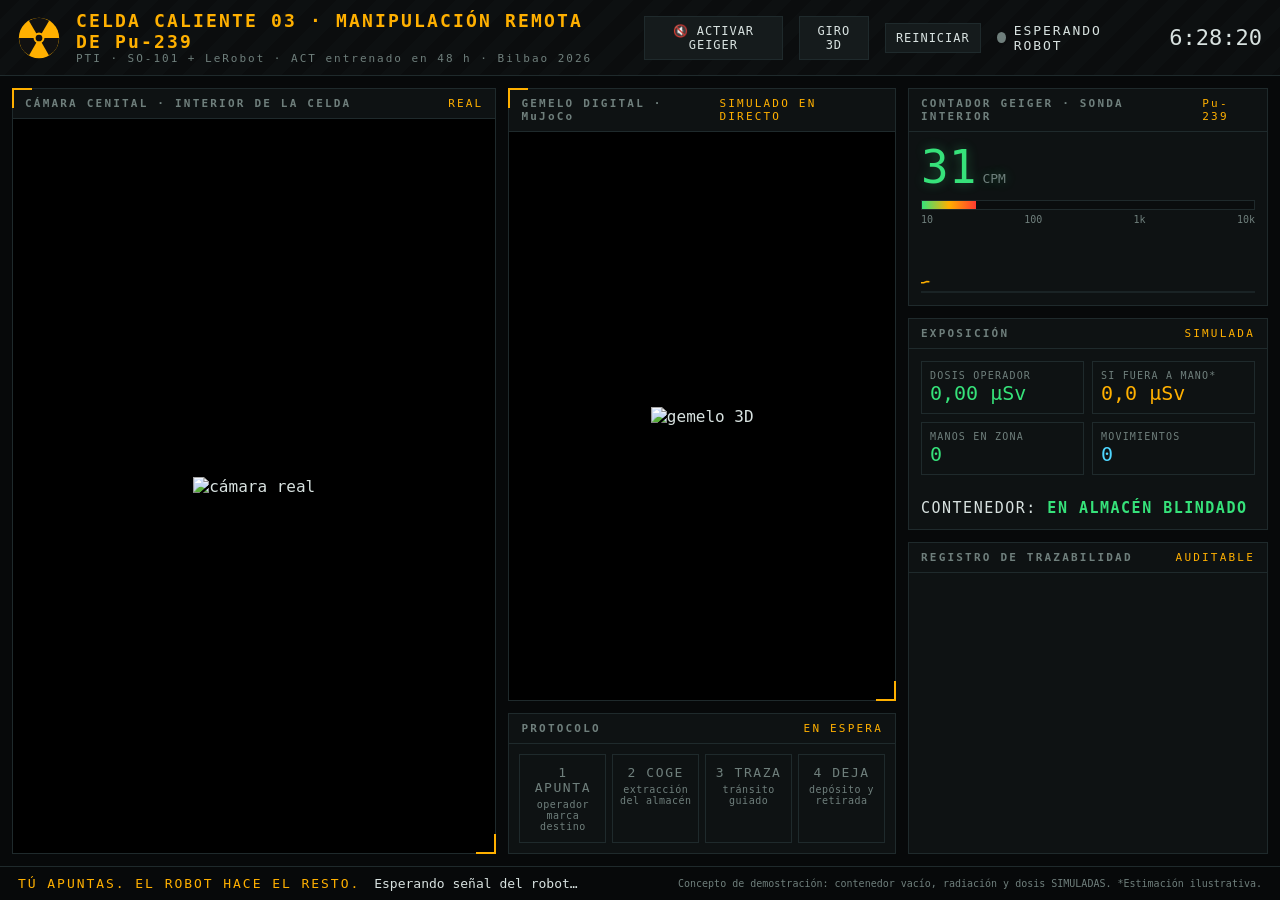
==== herramientas/gemelo_web.html @ f84c984c "Web en directo 'Celda caliente Pu-239': camara real, gemelo 3D, Geiger con sonido, dosis y trazabili" ====
<!doctype html>
<html lang="es">
<head>
<meta charset="utf-8">
<meta name="viewport" content="width=device-width, initial-scale=1">
<title>Celda Caliente PTI</title>
<style>
:root{
  --bg:#07090a; --panel:#0e1213; --line:#1f2a2c; --text:#d8e2e0; --dim:#6f7f7c;
  --amber:#ffb000; --amber-d:#4a3500; --red:#ff3b30; --green:#36e27a; --cyan:#4fd6ff;
  --mono: ui-monospace, "Cascadia Mono", Consolas, "SFMono-Regular", Menlo, monospace;
}
*{box-sizing:border-box}
html,body{margin:0;height:100%;background:var(--bg);color:var(--text);font-family:var(--mono)}
body{display:grid;grid-template-rows:auto 1fr auto;min-height:100vh}
/* cabecera */
header{display:flex;align-items:center;gap:16px;padding:10px 18px;border-bottom:1px solid var(--line);
  background:repeating-linear-gradient(135deg,#0b0d0e 0 14px,#0d1011 14px 28px)}
.trefoil{width:42px;height:42px;flex:none}
.trefoil .bg{fill:var(--amber)} .trefoil .fg{fill:#111}
.alerta .trefoil{animation:pulso 1s infinite}
@keyframes pulso{50%{filter:drop-shadow(0 0 10px var(--amber));transform:scale(1.06)}}
.tit h1{margin:0;font-size:18px;letter-spacing:.12em;color:var(--amber)}
.tit div{font-size:11px;color:var(--dim);letter-spacing:.18em}
.sp{flex:1}
.vivo{display:flex;align-items:center;gap:8px;font-size:13px;letter-spacing:.15em}
.punto{width:11px;height:11px;border-radius:50%;background:var(--dim)}
.on .punto{background:var(--red);animation:parp 1s steps(2) infinite}
@keyframes parp{50%{opacity:.2}}
.reloj{font-size:22px;color:var(--text);min-width:110px;text-align:right}
button{font:inherit;font-size:12px;color:var(--text);background:#151b1c;border:1px solid var(--line);
  padding:7px 10px;cursor:pointer;letter-spacing:.08em}
button:hover{border-color:var(--amber);color:var(--amber)}
/* cuerpo */
main{display:grid;grid-template-columns:1.25fr 1fr 360px;gap:12px;padding:12px;min-height:0}
.panel{background:var(--panel);border:1px solid var(--line);position:relative;display:flex;flex-direction:column;min-height:0}
.panel h2{margin:0;padding:8px 12px;font-size:11px;letter-spacing:.2em;color:var(--dim);border-bottom:1px solid var(--line);
  display:flex;justify-content:space-between}
.panel h2 b{color:var(--amber);font-weight:normal}
.video{flex:1;display:flex;align-items:center;justify-content:center;background:#000;min-height:0;overflow:hidden}
.video img{max-width:100%;max-height:100%;display:block}
.esq::before,.esq::after{content:"";position:absolute;width:18px;height:18px;border:2px solid var(--amber);pointer-events:none}
.esq::before{top:-1px;left:-1px;border-right:none;border-bottom:none}
.esq::after{bottom:-1px;right:-1px;border-left:none;border-top:none}
.col{display:flex;flex-direction:column;gap:12px;min-height:0}
/* fases */
.fases{display:grid;grid-template-columns:repeat(4,1fr);gap:6px;padding:10px}
.fase{border:1px solid var(--line);padding:10px 6px;text-align:center;font-size:13px;letter-spacing:.12em;color:var(--dim);transition:.2s}
.fase small{display:block;font-size:10px;margin-top:4px;letter-spacing:.05em}
.fase.act{background:var(--red);border-color:var(--red);color:#fff;box-shadow:0 0 18px #ff3b3088}
/* geiger */
.geiger{padding:12px}
.cpm{font-size:46px;line-height:1;color:var(--green);text-shadow:0 0 12px #36e27a55}
.cpm.alto{color:var(--amber);text-shadow:0 0 14px #ffb00088}
.cpm small{font-size:13px;color:var(--dim);margin-left:6px}
.barra{height:10px;background:#0a0d0e;border:1px solid var(--line);margin:10px 0 4px;position:relative}
.barra i{position:absolute;inset:0 auto 0 0;background:linear-gradient(90deg,var(--green),var(--amber),var(--red));transition:width .3s}
.escala{display:flex;justify-content:space-between;font-size:10px;color:var(--dim)}
canvas{width:100%;height:60px;display:block;margin-top:8px}
/* datos */
.datos{display:grid;grid-template-columns:1fr 1fr;gap:8px;padding:12px}
.dato{border:1px solid var(--line);padding:8px}
.dato span{display:block;font-size:10px;color:var(--dim);letter-spacing:.12em}
.dato b{font-size:20px;font-weight:normal}
.verde{color:var(--green)} .ambar{color:var(--amber)} .rojo{color:var(--red)} .cian{color:var(--cyan)}
.estado-cont{padding:12px;font-size:15px;letter-spacing:.1em}
.registro{flex:1;overflow:auto;padding:8px 12px;font-size:12px;line-height:1.7;min-height:80px}
.registro div{border-bottom:1px dashed #1a2224;color:#b9c6c3}
/* pie */
footer{display:flex;align-items:center;gap:14px;padding:9px 18px;border-top:1px solid var(--line);font-size:13px;overflow:hidden}
footer .lema{color:var(--amber);letter-spacing:.15em;white-space:nowrap}
footer .narr{color:var(--text);white-space:nowrap;overflow:hidden;text-overflow:ellipsis}
footer .aviso{color:var(--dim);font-size:10px;white-space:nowrap}
@media (max-width:1100px){main{grid-template-columns:1fr}}
</style>
</head>
<body>
<header id="cab">
  <svg class="trefoil" viewBox="-50 -50 100 100" aria-hidden="true">
    <circle class="bg" r="48"/>
    <g class="fg">
      <circle r="8"/>
      <path d="M0 0 L41 -24 A47 47 0 0 1 41 24 Z" transform="rotate(-90) translate(0,0)"/>
      <path d="M0 0 L41 -24 A47 47 0 0 1 41 24 Z" transform="rotate(30)"/>
      <path d="M0 0 L41 -24 A47 47 0 0 1 41 24 Z" transform="rotate(150)"/>
      <circle r="13" fill="var(--amber)"/>
      <circle r="8"/>
    </g>
  </svg>
  <div class="tit">
    <h1>CELDA CALIENTE 03 · MANIPULACIÓN REMOTA DE Pu-239</h1>
    <div>PTI · SO-101 + LeRobot · ACT entrenado en 48 h · Bilbao 2026</div>
  </div>
  <div class="sp"></div>
  <button id="sonido">🔇 ACTIVAR GEIGER</button>
  <button onclick="fetch('/tecla?k=giro')">GIRO 3D</button>
  <button onclick="fetch('/tecla?k=reiniciar')">REINICIAR</button>
  <div class="vivo" id="vivo"><div class="punto"></div><span id="vivotxt">ESPERANDO ROBOT</span></div>
  <div class="reloj" id="reloj">--:--:--</div>
</header>

<main>
  <section class="panel esq">
    <h2><span>CÁMARA CENITAL · INTERIOR DE LA CELDA</span><b>REAL</b></h2>
    <div class="video"><img src="/stream?v=camara" alt="cámara real"></div>
  </section>

  <div class="col">
    <section class="panel esq" style="flex:1">
      <h2><span>GEMELO DIGITAL · MuJoCo</span><b>SIMULADO EN DIRECTO</b></h2>
      <div class="video"><img src="/stream?v=3d" alt="gemelo 3D"></div>
    </section>
    <section class="panel">
      <h2><span>PROTOCOLO</span><b id="fasetxt">—</b></h2>
      <div class="fases">
        <div class="fase" id="f0">1 APUNTA<small>operador marca destino</small></div>
        <div class="fase" id="f1">2 COGE<small>extracción del almacén</small></div>
        <div class="fase" id="f2">3 TRAZA<small>tránsito guiado</small></div>
        <div class="fase" id="f3">4 DEJA<small>depósito y retirada</small></div>
      </div>
    </section>
  </div>

  <div class="col">
    <section class="panel">
      <h2><span>CONTADOR GEIGER · SONDA INTERIOR</span><b>Pu-239</b></h2>
      <div class="geiger">
        <div class="cpm" id="cpm">0<small>CPM</small></div>
        <div class="barra"><i id="barra" style="width:0%"></i></div>
        <div class="escala"><span>10</span><span>100</span><span>1k</span><span>10k</span></div>
        <canvas id="hist" width="320" height="60"></canvas>
      </div>
    </section>
    <section class="panel">
      <h2><span>EXPOSICIÓN</span><b>SIMULADA</b></h2>
      <div class="datos">
        <div class="dato"><span>DOSIS OPERADOR</span><b class="verde" id="dosisOp">0,00 µSv</b></div>
        <div class="dato"><span>SI FUERA A MANO*</span><b class="ambar" id="dosisMano">0,0 µSv</b></div>
        <div class="dato"><span>MANOS EN ZONA</span><b class="verde">0</b></div>
        <div class="dato"><span>MOVIMIENTOS</span><b class="cian" id="movs">0</b></div>
      </div>
      <div class="estado-cont">CONTENEDOR: <b id="cont" class="verde">EN ALMACÉN BLINDADO</b></div>
    </section>
    <section class="panel" style="flex:1">
      <h2><span>REGISTRO DE TRAZABILIDAD</span><b>AUDITABLE</b></h2>
      <div class="registro" id="registro"></div>
    </section>
  </div>
</main>

<footer>
  <span class="lema">TÚ APUNTAS. EL ROBOT HACE EL RESTO.</span>
  <span class="narr" id="narr">Esperando señal del robot…</span>
  <span class="sp"></span>
  <span class="aviso">Concepto de demostración: contenedor vacío, radiación y dosis SIMULADAS. *Estimación ilustrativa.</span>
</footer>

<script>
const $ = id => document.getElementById(id);
const NARR = [
  "Operador fuera de la celda: marca el destino con el láser.",
  "Extrayendo el contenedor de Pu-239 del almacén blindado.",
  "Contenedor en tránsito: el brazo sigue el punto del láser.",
  "Contenedor depositado. Ninguna mano humana ha entrado en la celda.",
];
let est = {}, cpm = 30, objetivo = 30, dosisMano = 0, ultimo = performance.now(), hist = [];

// reloj
setInterval(() => { $("reloj").textContent = new Date().toLocaleTimeString("es-ES"); }, 500);

// estado del robot (gemelo.py -> /estado)
async function leer() {
  try { est = await (await fetch("/estado", {cache: "no-store"})).json(); } catch (e) { est = {}; }
  pintar();
}
setInterval(leer, 200);

function pintar() {
  const vivo = est.vivo;
  $("vivo").classList.toggle("on", !!vivo);
  $("vivotxt").textContent = vivo ? (est.demo ? "REPRODUCCIÓN" : "EN DIRECTO") : "ESPERANDO ROBOT";
  const f = est.fase ?? -1;
  for (let i = 0; i < 4; i++) $("f" + i).classList.toggle("act", i === f);
  $("fasetxt").textContent = f >= 0 ? ["APUNTA", "COGE", "TRAZA", "DEJA"][f] : "EN ESPERA";
  $("narr").textContent = f >= 0 ? NARR[f] : (vivo ? "Brazo en reposo. Celda sellada." : "Esperando señal del robot…");
  $("movs").textContent = est.movimientos ?? 0;
  const cont = $("cont");
  if (est.cogido) { cont.textContent = "EN TRÁNSITO · FUERA DE BLINDAJE"; cont.className = "rojo"; }
  else if ((est.movimientos ?? 0) > 0) { cont.textContent = "DEPOSITADO EN ZONA DE ANÁLISIS"; cont.className = "ambar"; }
  else { cont.textContent = "EN ALMACÉN BLINDADO"; cont.className = "verde"; }
  $("cab").classList.toggle("alerta", !!est.cogido);
  const r = $("registro");
  r.innerHTML = (est.registro || []).slice().reverse().map(s => `<div>${s.replace(/</g, "&lt;")}</div>`).join("");
  // radiación simulada: fondo ~30 CPM; contenedor fuera del blindaje ~2500; recién depositado ~600
  objetivo = est.cogido ? 2500 : ((est.movimientos ?? 0) > 0 ? 600 : (est.laser ? 45 : 30));
}

// contador Geiger: CPM con ruido de Poisson + clics de audio
let audio = null;
$("sonido").onclick = () => {
  if (!audio) { audio = new (window.AudioContext || window.webkitAudioContext)(); $("sonido").textContent = "🔊 GEIGER ACTIVO"; }
  else { audio.close(); audio = null; $("sonido").textContent = "🔇 ACTIVAR GEIGER"; }
};
function clic() {
  if (!audio) return;
  const t = audio.currentTime, o = audio.createBufferSource(), b = audio.createBuffer(1, 220, audio.sampleRate);
  const d = b.getChannelData(0); for (let i = 0; i < d.length; i++) d[i] = (Math.random() * 2 - 1) * Math.exp(-i / 18);
  const g = audio.createGain(); g.gain.value = 0.5; o.buffer = b; o.connect(g).connect(audio.destination); o.start(t);
}
function bucle(ahora) {
  const dt = (ahora - ultimo) / 1000; ultimo = ahora;
  cpm += (objetivo - cpm) * Math.min(1, dt * 1.5);
  const lambda = cpm / 60 * dt;                       // clics esperados en este fotograma
  let n = 0, L = Math.exp(-Math.min(lambda, 30)), p = 1;
  do { n++; p *= Math.random(); } while (p > L); n--;   // Poisson
  for (let i = 0; i < Math.min(n, 4); i++) setTimeout(clic, Math.random() * dt * 1000);
  if (est.cogido) dosisMano += dt * 25 / 3600 * 60;   // ilustrativo: 25 µSv/h a mano, tiempo x60 (demo)
  bucle.acum = (bucle.acum || 0) + dt;
  if (bucle.acum > 0.25) {
    bucle.acum = 0;
    const v = Math.max(0, Math.round(cpm * (0.9 + Math.random() * 0.2)));
    $("cpm").innerHTML = `${v.toLocaleString("es-ES")}<small>CPM</small>`;
    $("cpm").classList.toggle("alto", v > 300);
    $("barra").style.width = Math.min(100, Math.max(0, Math.log10(Math.max(v, 10)) - 1) / 3 * 100) + "%";
    $("dosisMano").textContent = dosisMano.toFixed(1).replace(".", ",") + " µSv";
    hist.push(v); if (hist.length > 120) hist.shift(); dibujar();
  }
  requestAnimationFrame(bucle);
}
requestAnimationFrame(bucle);

function dibujar() {
  const c = $("hist"), x = c.getContext("2d"), W = c.width, H = c.height;
  x.clearRect(0, 0, W, H);
  x.strokeStyle = "#1f2a2c"; x.beginPath(); x.moveTo(0, H - 1); x.lineTo(W, H - 1); x.stroke();
  x.strokeStyle = "#ffb000"; x.lineWidth = 1.5; x.beginPath();
  hist.forEach((v, i) => {
    const y = H - (Math.log10(Math.max(v, 10)) - 1) / 3 * (H - 4) - 2, X = i / 119 * W;
    i ? x.lineTo(X, y) : x.moveTo(X, y);
  });
  x.stroke();
}

document.onkeydown = e => {
  const k = {m: "mision", " ": "giro", r: "reiniciar"}[e.key];
  if (k) { fetch("/tecla?k=" + k); e.preventDefault(); }
};
</script>
</body>
</html>
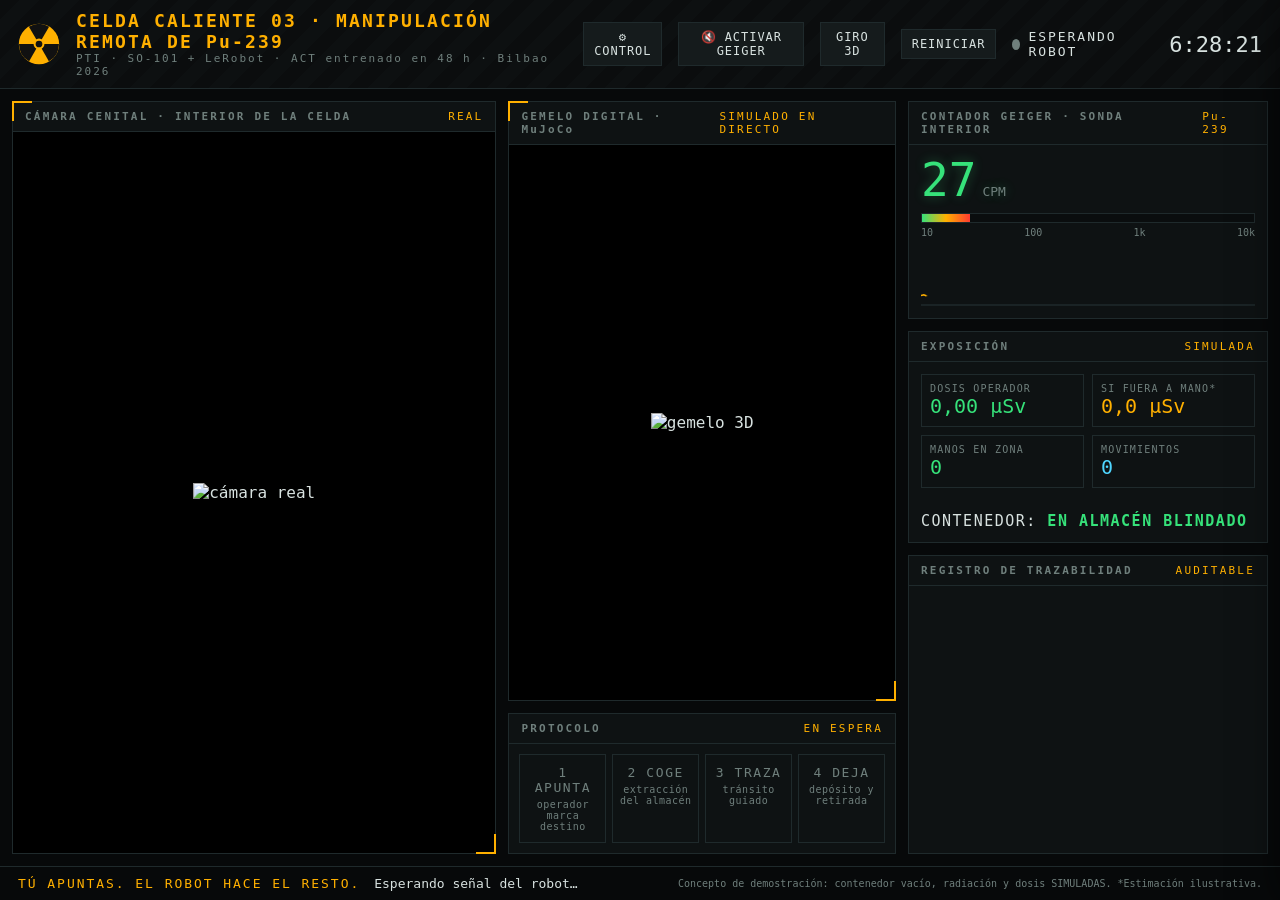
==== commit 5b853836: "Panel de control en la web: ajustar/comprobar camara, ver brazos, iniciar y parar el robot; PTI_DEMO" ====
--- a/herramientas/gemelo_web.html
+++ b/herramientas/gemelo_web.html
@@ -72,6 +72,27 @@
 footer .narr{color:var(--text);white-space:nowrap;overflow:hidden;text-overflow:ellipsis}
 footer .aviso{color:var(--dim);font-size:10px;white-space:nowrap}
 @media (max-width:1100px){main{grid-template-columns:1fr}}
+/* panel de control */
+#ctl{position:fixed;top:0;right:0;bottom:0;width:460px;max-width:100vw;background:#0b0f10;border-left:2px solid var(--amber);
+  transform:translateX(105%);transition:transform .25s;z-index:20;display:flex;flex-direction:column;box-shadow:-20px 0 40px #000a}
+#ctl.abierto{transform:none}
+#ctl h3{margin:0;padding:14px 16px;font-size:13px;letter-spacing:.2em;color:var(--amber);border-bottom:1px solid var(--line);
+  display:flex;justify-content:space-between;align-items:center}
+.paso{padding:12px 16px;border-bottom:1px solid var(--line)}
+.paso label{display:block;font-size:11px;color:var(--dim);letter-spacing:.12em;margin-bottom:6px}
+.paso select,.paso input[type=number]{width:100%;font:inherit;font-size:13px;background:#121819;color:var(--text);
+  border:1px solid var(--line);padding:7px}
+.fila{display:flex;gap:8px}.fila>*{flex:1}
+.seguro{display:flex;gap:10px;align-items:flex-start;font-size:13px;color:var(--amber);cursor:pointer;line-height:1.35}
+.seguro input{width:20px;height:20px;margin:0;flex:none}
+.grande{width:100%;padding:13px;font-size:15px;letter-spacing:.15em}
+#btnIniciar{background:#0f2a18;border-color:var(--green);color:var(--green)}
+#btnIniciar:disabled{opacity:.35;cursor:not-allowed}
+.stop{background:#3a0b09!important;border-color:var(--red)!important;color:#fff!important}
+#btnParar{display:none}
+.corriendo #btnParar{display:inline-block}
+#consola{flex:1;overflow:auto;margin:0;padding:10px 16px;font-size:11px;line-height:1.5;color:#9fb3ae;white-space:pre-wrap;background:#060809}
+#msg{font-size:12px;color:var(--amber);min-height:16px;margin-top:8px}
 </style>
 </head>
 <body>
@@ -92,6 +113,8 @@
     <div>PTI · SO-101 + LeRobot · ACT entrenado en 48 h · Bilbao 2026</div>
   </div>
   <div class="sp"></div>
+  <button id="btnParar" class="stop" onclick="accion('parar')">■ PARAR ROBOT</button>
+  <button onclick="$('ctl').classList.toggle('abierto')">⚙ CONTROL</button>
   <button id="sonido">🔇 ACTIVAR GEIGER</button>
   <button onclick="fetch('/tecla?k=giro')">GIRO 3D</button>
   <button onclick="fetch('/tecla?k=reiniciar')">REINICIAR</button>
@@ -147,6 +170,42 @@
     </section>
   </div>
 </main>
+
+<aside id="ctl">
+  <h3><span>⚙ PANEL DE CONTROL</span><button onclick="$('ctl').classList.remove('abierto')">✕</button></h3>
+  <div class="paso">
+    <label>1 · PREPARAR (cámara sin usar por otro programa)</label>
+    <div class="fila">
+      <button onclick="accion('camara_aplicar')">AJUSTAR CÁMARA</button>
+      <button onclick="accion('camara_comprobar')">COMPROBAR CÁMARA</button>
+      <button onclick="accion('puertos')">VER BRAZOS</button>
+    </div>
+  </div>
+  <div class="paso">
+    <label>2 · MODELO Y MOVIMIENTO</label>
+    <select id="modelo"></select>
+    <div class="fila" style="margin-top:8px">
+      <select id="coef">
+        <option value="-0.05" selected>Suave y reactivo (-0.05)</option>
+        <option value="-0.1">Más reactivo (-0.1)</option>
+        <option value="0.01">Muy suave (0.01)</option>
+        <option value="bloque10">Sin suavizado (bloque 10)</option>
+      </select>
+      <input type="number" id="seg" value="45" min="5" max="300" title="segundos">
+    </div>
+  </div>
+  <div class="paso">
+    <label>3 · SEGURIDAD</label>
+    <label class="seguro"><input type="checkbox" id="seguro">
+      Hay una persona mirando el brazo con la mano en la alimentación del follower.</label>
+  </div>
+  <div class="paso">
+    <button id="btnIniciar" class="grande" onclick="iniciar()" disabled>▶ INICIAR ROBOT</button>
+    <button class="grande stop" style="margin-top:8px" onclick="accion('parar')">■ PARAR</button>
+    <div id="msg"></div>
+  </div>
+  <pre id="consola">Sin procesos.</pre>
+</aside>
 
 <footer>
   <span class="lema">TÚ APUNTAS. EL ROBOT HACE EL RESTO.</span>
@@ -241,7 +300,40 @@
   x.stroke();
 }
 
+// ---------------- panel de control: lanza los comandos en el portátil (gemelo.py)
+async function accion(x, extra = {}) {
+  const q = new URLSearchParams({x, ...extra});
+  try {
+    const r = await (await fetch("/accion?" + q, {cache: "no-store"})).json();
+    $("msg").textContent = r.resultado === "ok" ? "" : r.resultado;
+  } catch (e) { $("msg").textContent = "Sin conexión con gemelo.py"; }
+  proceso();
+}
+function iniciar() {
+  if (!$("seguro").checked) { $("msg").textContent = "Marca primero la casilla de seguridad."; return; }
+  accion("probar", {modelo: $("modelo").value, coef: $("coef").value, seg: $("seg").value, seguro: "1"});
+  $("seguro").checked = false; $("btnIniciar").disabled = true;   // confirmar de nuevo en cada intento
+}
+$("seguro").onchange = () => { $("btnIniciar").disabled = !$("seguro").checked; };
+async function proceso() {
+  try {
+    const p = await (await fetch("/proceso", {cache: "no-store"})).json();
+    document.body.classList.toggle("corriendo", !!p.vivo);
+    const c = $("consola"), abajo = c.scrollTop + c.clientHeight >= c.scrollHeight - 20;
+    c.textContent = p.nombre ? (p.vivo ? "● EN MARCHA · " : "○ TERMINADO · ") + p.nombre + "\n\n" + p.salida.join("\n") : "Sin procesos.";
+    if (abajo) c.scrollTop = c.scrollHeight;
+  } catch (e) {}
+}
+setInterval(proceso, 700);
+(async () => {
+  try {
+    const ms = await (await fetch("/modelos")).json();
+    $("modelo").innerHTML = ms.map(m => `<option ${m.includes("todo_v1") ? "selected" : ""}>${m}</option>`).join("");
+  } catch (e) {}
+})();
+
 document.onkeydown = e => {
+  if (e.target.tagName === "INPUT" || e.target.tagName === "SELECT") return;
   const k = {m: "mision", " ": "giro", r: "reiniciar"}[e.key];
   if (k) { fetch("/tecla?k=" + k); e.preventDefault(); }
 };
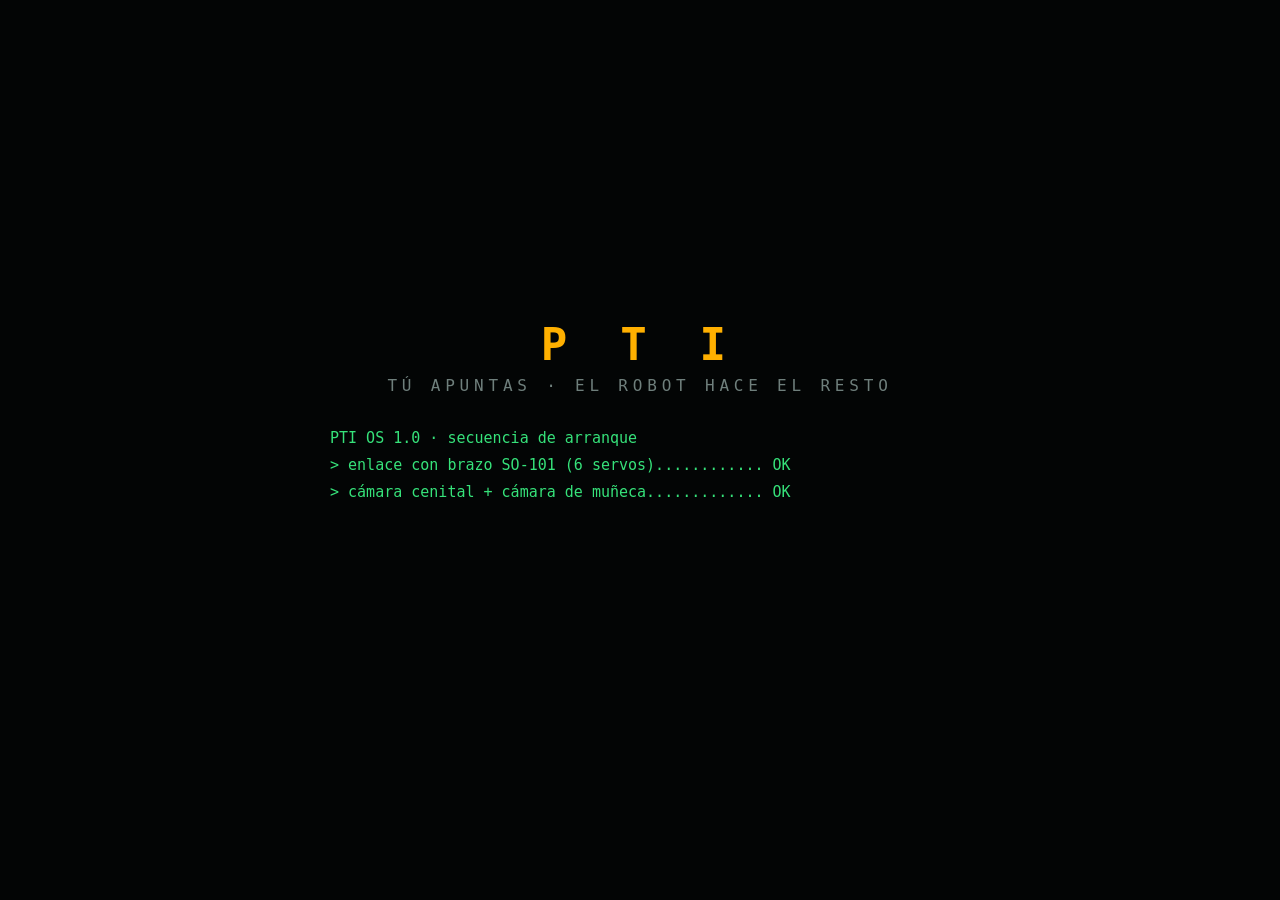
==== commit 6af33357: "Web: arranque, mision, narrador por voz, titulares por fase, resumen, teletipo, modo Luna Co-Authore" ====
--- a/herramientas/gemelo_web.html
+++ b/herramientas/gemelo_web.html
@@ -7,48 +7,74 @@
 <style>
 :root{
   --bg:#07090a; --panel:#0e1213; --line:#1f2a2c; --text:#d8e2e0; --dim:#6f7f7c;
-  --amber:#ffb000; --amber-d:#4a3500; --red:#ff3b30; --green:#36e27a; --cyan:#4fd6ff;
+  --amber:#ffb000; --red:#ff3b30; --green:#36e27a; --cyan:#4fd6ff;
+  --acento:var(--amber);
   --mono: ui-monospace, "Cascadia Mono", Consolas, "SFMono-Regular", Menlo, monospace;
 }
+body.luna{--acento:var(--cyan)}
 *{box-sizing:border-box}
 html,body{margin:0;height:100%;background:var(--bg);color:var(--text);font-family:var(--mono)}
-body{display:grid;grid-template-rows:auto 1fr auto;min-height:100vh}
+body{display:grid;grid-template-rows:auto auto 1fr auto auto;min-height:100vh;overflow:hidden}
+/* textura CRT */
+body::after{content:"";position:fixed;inset:0;pointer-events:none;z-index:50;
+  background:repeating-linear-gradient(0deg,#ffffff05 0 1px,transparent 1px 3px)}
+/* viñeta roja cuando el material esta fuera del blindaje */
+#vineta{position:fixed;inset:0;pointer-events:none;z-index:40;opacity:0;transition:opacity .6s;
+  box-shadow:inset 0 0 160px 30px #ff1e0f66}
+body.peligro #vineta{opacity:1;animation:latido 1.2s infinite}
+@keyframes latido{50%{box-shadow:inset 0 0 220px 50px #ff1e0f88}}
+
 /* cabecera */
-header{display:flex;align-items:center;gap:16px;padding:10px 18px;border-bottom:1px solid var(--line);
+header{display:flex;align-items:center;gap:14px;padding:10px 18px;border-bottom:1px solid var(--line);
   background:repeating-linear-gradient(135deg,#0b0d0e 0 14px,#0d1011 14px 28px)}
 .trefoil{width:42px;height:42px;flex:none}
-.trefoil .bg{fill:var(--amber)} .trefoil .fg{fill:#111}
-.alerta .trefoil{animation:pulso 1s infinite}
-@keyframes pulso{50%{filter:drop-shadow(0 0 10px var(--amber));transform:scale(1.06)}}
-.tit h1{margin:0;font-size:18px;letter-spacing:.12em;color:var(--amber)}
+.trefoil .bg{fill:var(--acento)}
+body.peligro .trefoil{animation:pulso .8s infinite}
+@keyframes pulso{50%{filter:drop-shadow(0 0 12px var(--acento));transform:scale(1.08)}}
+.tit h1{margin:0;font-size:18px;letter-spacing:.12em;color:var(--acento)}
 .tit div{font-size:11px;color:var(--dim);letter-spacing:.18em}
 .sp{flex:1}
 .vivo{display:flex;align-items:center;gap:8px;font-size:13px;letter-spacing:.15em}
 .punto{width:11px;height:11px;border-radius:50%;background:var(--dim)}
 .on .punto{background:var(--red);animation:parp 1s steps(2) infinite}
 @keyframes parp{50%{opacity:.2}}
-.reloj{font-size:22px;color:var(--text);min-width:110px;text-align:right}
+.reloj{font-size:22px;min-width:110px;text-align:right}
 button{font:inherit;font-size:12px;color:var(--text);background:#151b1c;border:1px solid var(--line);
   padding:7px 10px;cursor:pointer;letter-spacing:.08em}
-button:hover{border-color:var(--amber);color:var(--amber)}
+button:hover{border-color:var(--acento);color:var(--acento)}
+button.on{border-color:var(--acento);color:var(--acento)}
+
+/* franja de mision */
+#mision{display:grid;grid-template-columns:auto 1fr auto auto auto;gap:22px;align-items:center;padding:8px 18px;
+  border-bottom:1px solid var(--line);background:#0a0d0e;font-size:12px}
+#mision .et{color:var(--dim);font-size:10px;letter-spacing:.18em;display:block}
+#mision b{font-weight:normal;font-size:15px}
+#mision .brief{color:#b9c6c3;line-height:1.4}
+#tmision{font-size:24px;color:var(--acento)}
+#retardo{display:none} body.luna #retardo{display:block}
+
 /* cuerpo */
 main{display:grid;grid-template-columns:1.25fr 1fr 360px;gap:12px;padding:12px;min-height:0}
 .panel{background:var(--panel);border:1px solid var(--line);position:relative;display:flex;flex-direction:column;min-height:0}
 .panel h2{margin:0;padding:8px 12px;font-size:11px;letter-spacing:.2em;color:var(--dim);border-bottom:1px solid var(--line);
   display:flex;justify-content:space-between}
-.panel h2 b{color:var(--amber);font-weight:normal}
-.video{flex:1;display:flex;align-items:center;justify-content:center;background:#000;min-height:0;overflow:hidden}
+.panel h2 b{color:var(--acento);font-weight:normal}
+.video{flex:1;display:flex;align-items:center;justify-content:center;background:#000;min-height:0;overflow:hidden;position:relative}
 .video img{max-width:100%;max-height:100%;display:block}
-.esq::before,.esq::after{content:"";position:absolute;width:18px;height:18px;border:2px solid var(--amber);pointer-events:none}
+.retic{position:absolute;inset:0;pointer-events:none;
+  background:linear-gradient(var(--acento),var(--acento)) center/1px 26px no-repeat,
+             linear-gradient(var(--acento),var(--acento)) center/26px 1px no-repeat;opacity:.35}
+.sello{position:absolute;left:10px;bottom:10px;font-size:10px;letter-spacing:.15em;color:var(--acento);
+  background:#000a;padding:4px 7px;border:1px solid var(--acento)}
+.esq::before,.esq::after{content:"";position:absolute;width:18px;height:18px;border:2px solid var(--acento);pointer-events:none;z-index:2}
 .esq::before{top:-1px;left:-1px;border-right:none;border-bottom:none}
 .esq::after{bottom:-1px;right:-1px;border-left:none;border-top:none}
 .col{display:flex;flex-direction:column;gap:12px;min-height:0}
-/* fases */
 .fases{display:grid;grid-template-columns:repeat(4,1fr);gap:6px;padding:10px}
 .fase{border:1px solid var(--line);padding:10px 6px;text-align:center;font-size:13px;letter-spacing:.12em;color:var(--dim);transition:.2s}
 .fase small{display:block;font-size:10px;margin-top:4px;letter-spacing:.05em}
+.fase.hecha{color:var(--green);border-color:#1d5a36}
 .fase.act{background:var(--red);border-color:var(--red);color:#fff;box-shadow:0 0 18px #ff3b3088}
-/* geiger */
 .geiger{padding:12px}
 .cpm{font-size:46px;line-height:1;color:var(--green);text-shadow:0 0 12px #36e27a55}
 .cpm.alto{color:var(--amber);text-shadow:0 0 14px #ffb00088}
@@ -56,27 +82,59 @@
 .barra{height:10px;background:#0a0d0e;border:1px solid var(--line);margin:10px 0 4px;position:relative}
 .barra i{position:absolute;inset:0 auto 0 0;background:linear-gradient(90deg,var(--green),var(--amber),var(--red));transition:width .3s}
 .escala{display:flex;justify-content:space-between;font-size:10px;color:var(--dim)}
-canvas{width:100%;height:60px;display:block;margin-top:8px}
-/* datos */
+canvas{width:100%;height:56px;display:block;margin-top:8px}
 .datos{display:grid;grid-template-columns:1fr 1fr;gap:8px;padding:12px}
 .dato{border:1px solid var(--line);padding:8px}
 .dato span{display:block;font-size:10px;color:var(--dim);letter-spacing:.12em}
 .dato b{font-size:20px;font-weight:normal}
 .verde{color:var(--green)} .ambar{color:var(--amber)} .rojo{color:var(--red)} .cian{color:var(--cyan)}
-.estado-cont{padding:12px;font-size:15px;letter-spacing:.1em}
+.estado-cont{padding:0 12px 12px;font-size:14px;letter-spacing:.08em}
 .registro{flex:1;overflow:auto;padding:8px 12px;font-size:12px;line-height:1.7;min-height:80px}
 .registro div{border-bottom:1px dashed #1a2224;color:#b9c6c3}
-/* pie */
-footer{display:flex;align-items:center;gap:14px;padding:9px 18px;border-top:1px solid var(--line);font-size:13px;overflow:hidden}
-footer .lema{color:var(--amber);letter-spacing:.15em;white-space:nowrap}
-footer .narr{color:var(--text);white-space:nowrap;overflow:hidden;text-overflow:ellipsis}
-footer .aviso{color:var(--dim);font-size:10px;white-space:nowrap}
-@media (max-width:1100px){main{grid-template-columns:1fr}}
+.registro div:first-child{color:var(--acento)}
+
+/* pie: narrador + teletipo */
+footer{display:flex;align-items:center;gap:14px;padding:9px 18px;border-top:1px solid var(--line);font-size:14px}
+footer .lema{color:var(--acento);letter-spacing:.15em;white-space:nowrap}
+#narr{white-space:nowrap;overflow:hidden;text-overflow:ellipsis}
+#narr::after{content:"▌";animation:parp 1s steps(2) infinite;color:var(--acento)}
+.teletipo{border-top:1px solid var(--line);background:#050707;overflow:hidden;white-space:nowrap;font-size:11px;color:var(--dim);padding:5px 0}
+.teletipo span{display:inline-block;padding-left:100%;animation:corre 70s linear infinite}
+@keyframes corre{to{transform:translateX(-100%)}}
+.teletipo b{color:var(--acento);font-weight:normal;margin:0 6px}
+
+/* titulares de fase */
+#titular{position:fixed;left:50%;top:44%;transform:translate(-50%,-50%) scale(.9);z-index:45;pointer-events:none;
+  text-align:center;opacity:0;transition:opacity .25s,transform .25s}
+#titular.ver{opacity:1;transform:translate(-50%,-50%) scale(1)}
+#titular .caja{background:#000d;border:2px solid var(--acento);padding:18px 40px;box-shadow:0 0 40px #000}
+#titular .sup{font-size:12px;letter-spacing:.4em;color:var(--dim)}
+#titular .t{font-size:42px;letter-spacing:.12em;color:var(--acento);margin:6px 0}
+#titular .sub{font-size:14px;color:var(--text)}
+#titular.rojo .caja{border-color:var(--red)} #titular.rojo .t{color:var(--red)}
+#titular.verde .caja{border-color:var(--green)} #titular.verde .t{color:var(--green)}
+
+/* arranque y resumen */
+.capa{position:fixed;inset:0;z-index:60;background:#030505;display:flex;align-items:center;justify-content:center;flex-direction:column}
+.capa.oculta{display:none}
+#boot pre{font-size:15px;line-height:1.8;color:var(--green);min-width:620px;margin:0 0 26px}
+#boot h1{font-size:44px;letter-spacing:.3em;color:var(--amber);margin:0 0 6px}
+#boot .lema{color:var(--dim);letter-spacing:.3em;margin-bottom:30px}
+#boot button{font-size:16px;padding:14px 30px;letter-spacing:.25em;border-color:var(--amber);color:var(--amber)}
+#resumen{background:#030505ee}
+#resumen .caja{border:2px solid var(--green);padding:28px 40px;min-width:560px;background:#070b0a}
+#resumen h2{margin:0 0 4px;color:var(--green);letter-spacing:.25em;font-size:26px}
+#resumen .sub{color:var(--dim);letter-spacing:.2em;font-size:12px;margin-bottom:18px}
+#resumen table{width:100%;border-collapse:collapse;font-size:15px}
+#resumen td{padding:7px 0;border-bottom:1px dashed #1a2a24}
+#resumen td:last-child{text-align:right;color:var(--acento)}
+#resumen button{margin-top:18px;width:100%;padding:11px;letter-spacing:.2em}
+
 /* panel de control */
-#ctl{position:fixed;top:0;right:0;bottom:0;width:460px;max-width:100vw;background:#0b0f10;border-left:2px solid var(--amber);
-  transform:translateX(105%);transition:transform .25s;z-index:20;display:flex;flex-direction:column;box-shadow:-20px 0 40px #000a}
+#ctl{position:fixed;top:0;right:0;bottom:0;width:460px;max-width:100vw;background:#0b0f10;border-left:2px solid var(--acento);
+  transform:translateX(105%);transition:transform .25s;z-index:55;display:flex;flex-direction:column;box-shadow:-20px 0 40px #000a}
 #ctl.abierto{transform:none}
-#ctl h3{margin:0;padding:14px 16px;font-size:13px;letter-spacing:.2em;color:var(--amber);border-bottom:1px solid var(--line);
+#ctl h3{margin:0;padding:14px 16px;font-size:13px;letter-spacing:.2em;color:var(--acento);border-bottom:1px solid var(--line);
   display:flex;justify-content:space-between;align-items:center}
 .paso{padding:12px 16px;border-bottom:1px solid var(--line)}
 .paso label{display:block;font-size:11px;color:var(--dim);letter-spacing:.12em;margin-bottom:6px}
@@ -93,48 +151,87 @@
 .corriendo #btnParar{display:inline-block}
 #consola{flex:1;overflow:auto;margin:0;padding:10px 16px;font-size:11px;line-height:1.5;color:#9fb3ae;white-space:pre-wrap;background:#060809}
 #msg{font-size:12px;color:var(--amber);min-height:16px;margin-top:8px}
+@media (max-width:1100px){main{grid-template-columns:1fr} body{overflow:auto}}
 </style>
 </head>
 <body>
+<div id="vineta"></div>
+
+<!-- ============ ARRANQUE ============ -->
+<div id="boot" class="capa">
+  <h1>P T I</h1>
+  <div class="lema">TÚ APUNTAS · EL ROBOT HACE EL RESTO</div>
+  <pre id="bootlog"></pre>
+  <button id="btnEntrar" style="visibility:hidden">▶ ENTRAR EN LA CELDA</button>
+</div>
+
+<!-- ============ RESUMEN DE MISION ============ -->
+<div id="resumen" class="capa oculta">
+  <div class="caja">
+    <h2>✔ TRASLADO COMPLETADO</h2>
+    <div class="sub" id="resSub">LOTE Pu-239 · INFORME AUTOMÁTICO</div>
+    <table>
+      <tr><td>Duración de la operación</td><td id="rTiempo">—</td></tr>
+      <tr><td>Destino (punta del brazo)</td><td id="rDestino">—</td></tr>
+      <tr><td>Dosis recibida por el operador</td><td class="verde">0,00 µSv</td></tr>
+      <tr><td>Exposición evitada (estimación ilustrativa)</td><td id="rEvitada">—</td></tr>
+      <tr><td>Manos humanas dentro de la celda</td><td>0</td></tr>
+      <tr><td>Órdenes del operador</td><td>1 punto láser</td></tr>
+    </table>
+    <button onclick="cerrarResumen()">CONTINUAR · SIGUIENTE LOTE</button>
+  </div>
+</div>
+
+<div id="titular"><div class="caja"><div class="sup" id="tSup"></div><div class="t" id="tT"></div><div class="sub" id="tSub"></div></div></div>
+
 <header id="cab">
   <svg class="trefoil" viewBox="-50 -50 100 100" aria-hidden="true">
     <circle class="bg" r="48"/>
-    <g class="fg">
-      <circle r="8"/>
-      <path d="M0 0 L41 -24 A47 47 0 0 1 41 24 Z" transform="rotate(-90) translate(0,0)"/>
+    <g fill="#111">
+      <path d="M0 0 L41 -24 A47 47 0 0 1 41 24 Z" transform="rotate(-90)"/>
       <path d="M0 0 L41 -24 A47 47 0 0 1 41 24 Z" transform="rotate(30)"/>
       <path d="M0 0 L41 -24 A47 47 0 0 1 41 24 Z" transform="rotate(150)"/>
-      <circle r="13" fill="var(--amber)"/>
-      <circle r="8"/>
     </g>
+    <circle r="13" class="bg"/><circle r="8" fill="#111"/>
   </svg>
   <div class="tit">
-    <h1>CELDA CALIENTE 03 · MANIPULACIÓN REMOTA DE Pu-239</h1>
-    <div>PTI · SO-101 + LeRobot · ACT entrenado en 48 h · Bilbao 2026</div>
+    <h1 id="titulo">CELDA CALIENTE 03 · MANIPULACIÓN REMOTA DE Pu-239</h1>
+    <div id="subtitulo">PTI · SO-101 + LeRobot · ACT entrenado en 48 h · Bilbao 2026</div>
   </div>
   <div class="sp"></div>
   <button id="btnParar" class="stop" onclick="accion('parar')">■ PARAR ROBOT</button>
+  <button id="bLab" class="on" onclick="modo('lab')">LAB</button>
+  <button id="bLuna" onclick="modo('luna')">LUNA</button>
+  <button id="bVoz">🗣 NARRADOR</button>
+  <button id="sonido">🔇 GEIGER</button>
   <button onclick="$('ctl').classList.toggle('abierto')">⚙ CONTROL</button>
-  <button id="sonido">🔇 ACTIVAR GEIGER</button>
-  <button onclick="fetch('/tecla?k=giro')">GIRO 3D</button>
-  <button onclick="fetch('/tecla?k=reiniciar')">REINICIAR</button>
   <div class="vivo" id="vivo"><div class="punto"></div><span id="vivotxt">ESPERANDO ROBOT</span></div>
   <div class="reloj" id="reloj">--:--:--</div>
 </header>
 
+<section id="mision">
+  <div><span class="et">LOTE</span><b id="lote">Pu-239 · #A-0347</b></div>
+  <div class="brief" id="brief">Contenedor sellado en el almacén blindado. Orden: trasladarlo a la zona de análisis
+    que marque el operador, sin que ninguna persona entre en la celda.</div>
+  <div id="retardo"><span class="et">ENLACE TIERRA–LUNA</span><b class="cian" id="retTxt">1,3 s por trayecto</b></div>
+  <div><span class="et">ESTADO</span><b id="estadoMision" class="verde">CELDA SELLADA</b></div>
+  <div><span class="et">TIEMPO DE OPERACIÓN</span><b id="tmision">T+00:00</b></div>
+</section>
+
 <main>
   <section class="panel esq">
-    <h2><span>CÁMARA CENITAL · INTERIOR DE LA CELDA</span><b>REAL</b></h2>
-    <div class="video"><img src="/stream?v=camara" alt="cámara real"></div>
+    <h2><span id="hCam">CÁMARA CENITAL · INTERIOR DE LA CELDA</span><b>REAL</b></h2>
+    <div class="video"><img src="/stream?v=camara" alt="cámara real"><div class="retic"></div>
+      <div class="sello" id="selloCam">CAM-03 · BLINDAJE 1,2 m Pb-EQ</div></div>
   </section>
 
   <div class="col">
     <section class="panel esq" style="flex:1">
       <h2><span>GEMELO DIGITAL · MuJoCo</span><b>SIMULADO EN DIRECTO</b></h2>
-      <div class="video"><img src="/stream?v=3d" alt="gemelo 3D"></div>
+      <div class="video"><img src="/stream?v=3d" alt="gemelo 3D"><div class="sello">COPIA LAS ARTICULACIONES REALES</div></div>
     </section>
     <section class="panel">
-      <h2><span>PROTOCOLO</span><b id="fasetxt">—</b></h2>
+      <h2><span>PROTOCOLO DE TRASLADO</span><b id="fasetxt">—</b></h2>
       <div class="fases">
         <div class="fase" id="f0">1 APUNTA<small>operador marca destino</small></div>
         <div class="fase" id="f1">2 COGE<small>extracción del almacén</small></div>
@@ -146,21 +243,21 @@
 
   <div class="col">
     <section class="panel">
-      <h2><span>CONTADOR GEIGER · SONDA INTERIOR</span><b>Pu-239</b></h2>
+      <h2><span>CONTADOR GEIGER · SONDA INTERIOR</span><b>SIMULADO</b></h2>
       <div class="geiger">
-        <div class="cpm" id="cpm">0<small>CPM</small></div>
-        <div class="barra"><i id="barra" style="width:0%"></i></div>
+        <div class="cpm" id="cpm">30<small>CPM</small></div>
+        <div class="barra"><i id="barra" style="width:10%"></i></div>
         <div class="escala"><span>10</span><span>100</span><span>1k</span><span>10k</span></div>
-        <canvas id="hist" width="320" height="60"></canvas>
+        <canvas id="hist" width="320" height="56"></canvas>
       </div>
     </section>
     <section class="panel">
-      <h2><span>EXPOSICIÓN</span><b>SIMULADA</b></h2>
+      <h2><span>EXPOSICIÓN HUMANA</span><b>SIMULADA</b></h2>
       <div class="datos">
-        <div class="dato"><span>DOSIS OPERADOR</span><b class="verde" id="dosisOp">0,00 µSv</b></div>
+        <div class="dato"><span>DOSIS OPERADOR</span><b class="verde">0,00 µSv</b></div>
         <div class="dato"><span>SI FUERA A MANO*</span><b class="ambar" id="dosisMano">0,0 µSv</b></div>
         <div class="dato"><span>MANOS EN ZONA</span><b class="verde">0</b></div>
-        <div class="dato"><span>MOVIMIENTOS</span><b class="cian" id="movs">0</b></div>
+        <div class="dato"><span>LOTES MOVIDOS</span><b class="cian" id="movs">0</b></div>
       </div>
       <div class="estado-cont">CONTENEDOR: <b id="cont" class="verde">EN ALMACÉN BLINDADO</b></div>
     </section>
@@ -171,6 +268,13 @@
   </div>
 </main>
 
+<footer>
+  <span class="lema">▸ NARRADOR</span>
+  <span id="narr">Esperando señal del robot</span>
+</footer>
+<div class="teletipo"><span id="teletipo"></span></div>
+
+<!-- ============ PANEL DE CONTROL ============ -->
 <aside id="ctl">
   <h3><span>⚙ PANEL DE CONTROL</span><button onclick="$('ctl').classList.remove('abierto')">✕</button></h3>
   <div class="paso">
@@ -207,27 +311,105 @@
   <pre id="consola">Sin procesos.</pre>
 </aside>
 
-<footer>
-  <span class="lema">TÚ APUNTAS. EL ROBOT HACE EL RESTO.</span>
-  <span class="narr" id="narr">Esperando señal del robot…</span>
-  <span class="sp"></span>
-  <span class="aviso">Concepto de demostración: contenedor vacío, radiación y dosis SIMULADAS. *Estimación ilustrativa.</span>
-</footer>
-
 <script>
 const $ = id => document.getElementById(id);
-const NARR = [
-  "Operador fuera de la celda: marca el destino con el láser.",
-  "Extrayendo el contenedor de Pu-239 del almacén blindado.",
-  "Contenedor en tránsito: el brazo sigue el punto del láser.",
-  "Contenedor depositado. Ninguna mano humana ha entrado en la celda.",
+const fmt = s => `${String(Math.floor(s / 60)).padStart(2, "0")}:${String(Math.floor(s % 60)).padStart(2, "0")}`;
+
+// ---------------- textos de cada modo (solo datos verificables en el teletipo)
+const MODOS = {
+  lab: {
+    titulo: "CELDA CALIENTE 03 · MANIPULACIÓN REMOTA DE Pu-239",
+    sub: "PTI · SO-101 + LeRobot · ACT entrenado en 48 h · Bilbao 2026",
+    cam: "CÁMARA CENITAL · INTERIOR DE LA CELDA", sello: "CAM-03 · BLINDAJE 1,2 m Pb-EQ",
+    brief: "Contenedor sellado en el almacén blindado. Orden: trasladarlo a la zona de análisis que marque el operador, sin que ninguna persona entre en la celda.",
+    lote: "Pu-239 · #A-0347",
+    narr: ["El operador, fuera de la celda, marca el destino con el láser.",
+           "Extrayendo el contenedor del almacén blindado. La radiación sube.",
+           "Contenedor en tránsito. El brazo sigue el punto del láser.",
+           "Contenedor depositado. Ninguna mano humana ha entrado en la celda."],
+    teletipo: ["Pu-239: semivida de unos 24 100 años", "Límite de dosis profesional en la UE: 20 mSv al año (Directiva 2013/59/Euratom)",
+               "Hoy estas tareas se hacen con telemanipuladores maestro-esclavo y operadores formados",
+               "PTI: un puntero láser y una política aprendida por imitación", "Entrenado con demostraciones humanas grabadas en este hackathon",
+               "Radiación y dosis de esta pantalla: SIMULADAS · contenedor vacío"],
+  },
+  luna: {
+    titulo: "MISIÓN ARTEMIS · POLO SUR LUNAR · MUESTREO REMOTO",
+    sub: "PTI · rover + brazo SO-101 · autonomía supervisada desde la Tierra",
+    cam: "CÁMARA DEL ROVER · CRÁTER SHACKLETON", sello: "ROVER-01 · ENLACE TIERRA–LUNA",
+    brief: "Muestra de regolito sellada en el compartimento del rover. Orden desde la Tierra: depositarla en el punto que marque el láser del control de misión.",
+    lote: "REGOLITO · #LS-0012",
+    narr: ["Control de misión marca el objetivo. La orden tarda 1,3 s en llegar a la Luna.",
+           "El rover extrae la muestra. Decide solo: no espera instrucciones de la Tierra.",
+           "Muestra en tránsito. El brazo sigue el objetivo sin teleoperación.",
+           "Muestra depositada. Confirmación en camino hacia la Tierra."],
+    teletipo: ["La luz tarda unos 1,3 s de la Luna a la Tierra: 2,6 s ida y vuelta",
+               "Con 2,6 s de retraso, teleoperar un brazo en directo es casi imposible",
+               "Solución: autonomía supervisada; la Tierra marca el objetivo, el robot ejecuta",
+               "PTI: la misma interfaz en el laboratorio y en la Luna, un punto", "Demostración en la Tierra · entorno lunar simulado"],
+  },
+};
+let modoActual = "lab";
+function modo(m) {
+  if (m !== modoActual) fetch("/tecla?k=mision");          // cambia el escenario 3D
+  modoActual = m; const M = MODOS[m];
+  document.body.classList.toggle("luna", m === "luna");
+  $("bLab").classList.toggle("on", m === "lab"); $("bLuna").classList.toggle("on", m === "luna");
+  $("titulo").textContent = M.titulo; $("subtitulo").textContent = M.sub; $("hCam").textContent = M.cam;
+  $("selloCam").textContent = M.sello; $("brief").textContent = M.brief; $("lote").textContent = M.lote;
+  $("teletipo").innerHTML = M.teletipo.map(t => `<b>◆</b>${t}`).join("   ");
+  decir(m === "luna" ? "Modo misión lunar." : "Modo laboratorio. Celda caliente tres.");
+}
+
+// ---------------- arranque
+const BOOT = [
+  "PTI OS 1.0 · secuencia de arranque",
+  "> enlace con brazo SO-101 (6 servos)............ OK",
+  "> cámara cenital + cámara de muñeca............. OK",
+  "> política ACT cargada (aprendida por imitación) OK",
+  "> detector de láser............................. OK",
+  "> gemelo digital MuJoCo......................... OK",
+  "> celda sellada · presión negativa.............. OK",
+  "> SISTEMA LISTO. Operador fuera de la zona.",
 ];
-let est = {}, cpm = 30, objetivo = 30, dosisMano = 0, ultimo = performance.now(), hist = [];
-
-// reloj
+(async function arrancar() {
+  if (location.search.includes("directo")) { $("boot").classList.add("oculta"); return; }   // saltar la intro
+  const pre = $("bootlog");
+  for (const l of BOOT) {
+    for (let i = 0; i <= l.length; i += 3) { pre.textContent = BOOT.slice(0, BOOT.indexOf(l)).join("\n") + (BOOT.indexOf(l) ? "\n" : "") + l.slice(0, i); await new Promise(r => setTimeout(r, 12)); }
+    await new Promise(r => setTimeout(r, 160));
+  }
+  $("btnEntrar").style.visibility = "visible";
+})();
+$("btnEntrar").onclick = () => {
+  $("boot").classList.add("oculta");
+  if (!audio) activarAudio();
+  modo("lab");
+  decir("Sistema PTI listo. Tú apuntas. El robot hace el resto.");
+};
+
+// ---------------- voz del narrador (Web Speech, español)
+let voz = true;
+function decir(t) {
+  if (!voz || !window.speechSynthesis) return;
+  speechSynthesis.cancel();
+  const u = new SpeechSynthesisUtterance(t); u.lang = "es-ES"; u.rate = 1.02; u.pitch = 0.9;
+  const v = speechSynthesis.getVoices().find(v => v.lang.startsWith("es")); if (v) u.voice = v;
+  speechSynthesis.speak(u);
+}
+$("bVoz").onclick = () => { voz = !voz; $("bVoz").classList.toggle("on", voz); if (!voz) speechSynthesis.cancel(); };
+$("bVoz").classList.add("on");
+
+// ---------------- titulares
+let tTitular;
+function titular(sup, t, sub, clase = "") {
+  const el = $("titular"); el.className = "ver " + clase;
+  $("tSup").textContent = sup; $("tT").textContent = t; $("tSub").textContent = sub;
+  clearTimeout(tTitular); tTitular = setTimeout(() => el.className = clase, 2600);
+}
+
+// ---------------- estado del robot
 setInterval(() => { $("reloj").textContent = new Date().toLocaleTimeString("es-ES"); }, 500);
-
-// estado del robot (gemelo.py -> /estado)
+let est = {}, prevFase = -1, prevMovs = null, prevVivo = false, tInicio = null, tFin = null, dosisMano = 0;
 async function leer() {
   try { est = await (await fetch("/estado", {cache: "no-store"})).json(); } catch (e) { est = {}; }
   pintar();
@@ -235,45 +417,75 @@
 setInterval(leer, 200);
 
 function pintar() {
-  const vivo = est.vivo;
-  $("vivo").classList.toggle("on", !!vivo);
+  const vivo = !!est.vivo, f = est.fase ?? -1, movs = est.movimientos ?? 0, M = MODOS[modoActual];
+  $("vivo").classList.toggle("on", vivo);
   $("vivotxt").textContent = vivo ? (est.demo ? "REPRODUCCIÓN" : "EN DIRECTO") : "ESPERANDO ROBOT";
-  const f = est.fase ?? -1;
-  for (let i = 0; i < 4; i++) $("f" + i).classList.toggle("act", i === f);
+  if (vivo && !prevVivo) { titular("ENLACE ESTABLECIDO", "ROBOT EN LÍNEA", "telemetría en directo"); decir("Robot en línea."); }
+  prevVivo = vivo;
+  for (let i = 0; i < 4; i++) {
+    $("f" + i).classList.toggle("act", i === f);
+    $("f" + i).classList.toggle("hecha", f > i && f !== 3 || (f === 3 && i < 3));
+  }
   $("fasetxt").textContent = f >= 0 ? ["APUNTA", "COGE", "TRAZA", "DEJA"][f] : "EN ESPERA";
-  $("narr").textContent = f >= 0 ? NARR[f] : (vivo ? "Brazo en reposo. Celda sellada." : "Esperando señal del robot…");
-  $("movs").textContent = est.movimientos ?? 0;
-  const cont = $("cont");
-  if (est.cogido) { cont.textContent = "EN TRÁNSITO · FUERA DE BLINDAJE"; cont.className = "rojo"; }
-  else if ((est.movimientos ?? 0) > 0) { cont.textContent = "DEPOSITADO EN ZONA DE ANÁLISIS"; cont.className = "ambar"; }
-  else { cont.textContent = "EN ALMACÉN BLINDADO"; cont.className = "verde"; }
-  $("cab").classList.toggle("alerta", !!est.cogido);
-  const r = $("registro");
-  r.innerHTML = (est.registro || []).slice().reverse().map(s => `<div>${s.replace(/</g, "&lt;")}</div>`).join("");
-  // radiación simulada: fondo ~30 CPM; contenedor fuera del blindaje ~2500; recién depositado ~600
-  objetivo = est.cogido ? 2500 : ((est.movimientos ?? 0) > 0 ? 600 : (est.laser ? 45 : 30));
-}
-
-// contador Geiger: CPM con ruido de Poisson + clics de audio
-let audio = null;
-$("sonido").onclick = () => {
-  if (!audio) { audio = new (window.AudioContext || window.webkitAudioContext)(); $("sonido").textContent = "🔊 GEIGER ACTIVO"; }
-  else { audio.close(); audio = null; $("sonido").textContent = "🔇 ACTIVAR GEIGER"; }
-};
+  $("narr").textContent = f >= 0 ? M.narr[f] : (vivo ? "Brazo en reposo. Celda sellada. Esperando orden del operador." : "Esperando señal del robot");
+
+  if (f !== prevFase && vivo) {
+    if (f === 0) { titular("FASE 1", "OBJETIVO MARCADO", "orden recibida desde fuera de la celda"); decir(M.narr[0]); beep(880); }
+    if (f === 1) { titular("FASE 2", "EXTRACCIÓN", "contenedor saliendo del blindaje", "rojo"); decir(M.narr[1]); beep(660); if (!tInicio || tFin) { tInicio = Date.now(); tFin = null; } }
+    if (f === 2) { titular("FASE 3", "EN TRÁNSITO", "siguiendo el punto del láser", "rojo"); decir(M.narr[2]); beep(660); }
+    if (f === 3) { titular("FASE 4", "DEPÓSITO", "liberando contenedor", "verde"); beep(990); }
+  }
+  prevFase = f;
+  if (prevMovs !== null && movs > prevMovs) { tFin = Date.now(); setTimeout(mostrarResumen, 1800); decir(M.narr[3]); }
+  prevMovs = movs;
+
+  $("movs").textContent = movs;
+  const cont = $("cont"), em = $("estadoMision");
+  if (est.cogido) { cont.textContent = "FUERA DE BLINDAJE · EN TRÁNSITO"; cont.className = "rojo"; em.textContent = "MATERIAL EXPUESTO"; em.className = "rojo"; }
+  else if (movs > 0 && f === 3) { cont.textContent = "DEPOSITADO EN ZONA DE ANÁLISIS"; cont.className = "ambar"; em.textContent = "DEPÓSITO CONFIRMADO"; em.className = "verde"; }
+  else if (movs > 0) { cont.textContent = "EN ZONA DE ANÁLISIS"; cont.className = "ambar"; em.textContent = "CELDA SELLADA"; em.className = "verde"; }
+  else { cont.textContent = "EN ALMACÉN BLINDADO"; cont.className = "verde"; em.textContent = vivo ? "CELDA SELLADA" : "SIN ENLACE"; em.className = vivo ? "verde" : "ambar"; }
+  document.body.classList.toggle("peligro", !!est.cogido);
+  const t = tInicio ? ((tFin || Date.now()) - tInicio) / 1000 : 0;
+  $("tmision").textContent = "T+" + fmt(t);
+  $("registro").innerHTML = (est.registro || []).slice().reverse().map(s => `<div>${s.replace(/</g, "&lt;")}</div>`).join("");
+  objetivo = est.cogido ? 2500 : (movs > 0 && f === 3 ? 600 : (est.laser ? 45 : 30));
+}
+
+function mostrarResumen() {
+  const t = tInicio && tFin ? (tFin - tInicio) / 1000 : 0, p = est.punta_cm;
+  $("rTiempo").textContent = fmt(t) + " min";
+  $("rDestino").textContent = p ? `(${p[0].toFixed(0)}, ${p[1].toFixed(0)}) cm` : "—";
+  $("rEvitada").textContent = $("dosisMano").textContent;
+  $("resSub").textContent = MODOS[modoActual].lote + " · INFORME AUTOMÁTICO · " + new Date().toLocaleTimeString("es-ES");
+  $("resumen").classList.remove("oculta");
+  titular("OPERACIÓN", "COMPLETADA", "0 personas expuestas", "verde");
+}
+function cerrarResumen() { $("resumen").classList.add("oculta"); }
+
+// ---------------- Geiger (simulado) + sonidos
+let audio = null, cpm = 30, objetivo = 30, ultimo = performance.now(), hist = [], geiger = false;
+function activarAudio() { audio = new (window.AudioContext || window.webkitAudioContext)(); }
+$("sonido").onclick = () => { if (!audio) activarAudio(); geiger = !geiger; $("sonido").textContent = geiger ? "🔊 GEIGER" : "🔇 GEIGER"; $("sonido").classList.toggle("on", geiger); };
 function clic() {
+  if (!audio || !geiger) return;
+  const o = audio.createBufferSource(), b = audio.createBuffer(1, 220, audio.sampleRate), d = b.getChannelData(0);
+  for (let i = 0; i < d.length; i++) d[i] = (Math.random() * 2 - 1) * Math.exp(-i / 18);
+  const g = audio.createGain(); g.gain.value = 0.5; o.buffer = b; o.connect(g).connect(audio.destination); o.start();
+}
+function beep(f) {
   if (!audio) return;
-  const t = audio.currentTime, o = audio.createBufferSource(), b = audio.createBuffer(1, 220, audio.sampleRate);
-  const d = b.getChannelData(0); for (let i = 0; i < d.length; i++) d[i] = (Math.random() * 2 - 1) * Math.exp(-i / 18);
-  const g = audio.createGain(); g.gain.value = 0.5; o.buffer = b; o.connect(g).connect(audio.destination); o.start(t);
+  const o = audio.createOscillator(), g = audio.createGain(); o.frequency.value = f; o.type = "square";
+  g.gain.setValueAtTime(0.06, audio.currentTime); g.gain.exponentialRampToValueAtTime(0.0001, audio.currentTime + 0.25);
+  o.connect(g).connect(audio.destination); o.start(); o.stop(audio.currentTime + 0.26);
 }
 function bucle(ahora) {
-  const dt = (ahora - ultimo) / 1000; ultimo = ahora;
+  const dt = Math.min(0.1, (ahora - ultimo) / 1000); ultimo = ahora;
   cpm += (objetivo - cpm) * Math.min(1, dt * 1.5);
-  const lambda = cpm / 60 * dt;                       // clics esperados en este fotograma
-  let n = 0, L = Math.exp(-Math.min(lambda, 30)), p = 1;
-  do { n++; p *= Math.random(); } while (p > L); n--;   // Poisson
+  const L = Math.exp(-Math.min(cpm / 60 * dt, 30)); let n = 0, p = 1;
+  do { n++; p *= Math.random(); } while (p > L); n--;
   for (let i = 0; i < Math.min(n, 4); i++) setTimeout(clic, Math.random() * dt * 1000);
-  if (est.cogido) dosisMano += dt * 25 / 3600 * 60;   // ilustrativo: 25 µSv/h a mano, tiempo x60 (demo)
+  if (est.cogido) dosisMano += dt * 25 / 60;            // ilustrativo
   bucle.acum = (bucle.acum || 0) + dt;
   if (bucle.acum > 0.25) {
     bucle.acum = 0;
@@ -287,24 +499,17 @@
   requestAnimationFrame(bucle);
 }
 requestAnimationFrame(bucle);
-
 function dibujar() {
   const c = $("hist"), x = c.getContext("2d"), W = c.width, H = c.height;
-  x.clearRect(0, 0, W, H);
-  x.strokeStyle = "#1f2a2c"; x.beginPath(); x.moveTo(0, H - 1); x.lineTo(W, H - 1); x.stroke();
-  x.strokeStyle = "#ffb000"; x.lineWidth = 1.5; x.beginPath();
-  hist.forEach((v, i) => {
-    const y = H - (Math.log10(Math.max(v, 10)) - 1) / 3 * (H - 4) - 2, X = i / 119 * W;
-    i ? x.lineTo(X, y) : x.moveTo(X, y);
-  });
+  x.clearRect(0, 0, W, H); x.strokeStyle = "#ffb000"; x.lineWidth = 1.5; x.beginPath();
+  hist.forEach((v, i) => { const y = H - (Math.log10(Math.max(v, 10)) - 1) / 3 * (H - 4) - 2, X = i / 119 * W; i ? x.lineTo(X, y) : x.moveTo(X, y); });
   x.stroke();
 }
 
-// ---------------- panel de control: lanza los comandos en el portátil (gemelo.py)
+// ---------------- panel de control (lanza comandos en el portátil vía gemelo.py)
 async function accion(x, extra = {}) {
-  const q = new URLSearchParams({x, ...extra});
   try {
-    const r = await (await fetch("/accion?" + q, {cache: "no-store"})).json();
+    const r = await (await fetch("/accion?" + new URLSearchParams({x, ...extra}), {cache: "no-store"})).json();
     $("msg").textContent = r.resultado === "ok" ? "" : r.resultado;
   } catch (e) { $("msg").textContent = "Sin conexión con gemelo.py"; }
   proceso();
@@ -312,7 +517,9 @@
 function iniciar() {
   if (!$("seguro").checked) { $("msg").textContent = "Marca primero la casilla de seguridad."; return; }
   accion("probar", {modelo: $("modelo").value, coef: $("coef").value, seg: $("seg").value, seguro: "1"});
-  $("seguro").checked = false; $("btnIniciar").disabled = true;   // confirmar de nuevo en cada intento
+  $("seguro").checked = false; $("btnIniciar").disabled = true;
+  fetch("/tecla?k=reiniciar"); tInicio = null; tFin = null; dosisMano = 0; cerrarResumen();
+  decir(modoActual === "luna" ? "Iniciando secuencia autónoma del rover." : "Iniciando secuencia de traslado.");
 }
 $("seguro").onchange = () => { $("btnIniciar").disabled = !$("seguro").checked; };
 async function proceso() {
@@ -331,11 +538,14 @@
     $("modelo").innerHTML = ms.map(m => `<option ${m.includes("todo_v1") ? "selected" : ""}>${m}</option>`).join("");
   } catch (e) {}
 })();
+$("teletipo").innerHTML = MODOS.lab.teletipo.map(t => `<b>◆</b>${t}`).join("   ");
 
 document.onkeydown = e => {
   if (e.target.tagName === "INPUT" || e.target.tagName === "SELECT") return;
-  const k = {m: "mision", " ": "giro", r: "reiniciar"}[e.key];
-  if (k) { fetch("/tecla?k=" + k); e.preventDefault(); }
+  if (e.key === " ") { fetch("/tecla?k=giro"); e.preventDefault(); }
+  if (e.key === "r") { fetch("/tecla?k=reiniciar"); tInicio = null; tFin = null; dosisMano = 0; }
+  if (e.key === "m") modo(modoActual === "lab" ? "luna" : "lab");
+  if (e.key === "Escape") cerrarResumen();
 };
 </script>
 </body>
